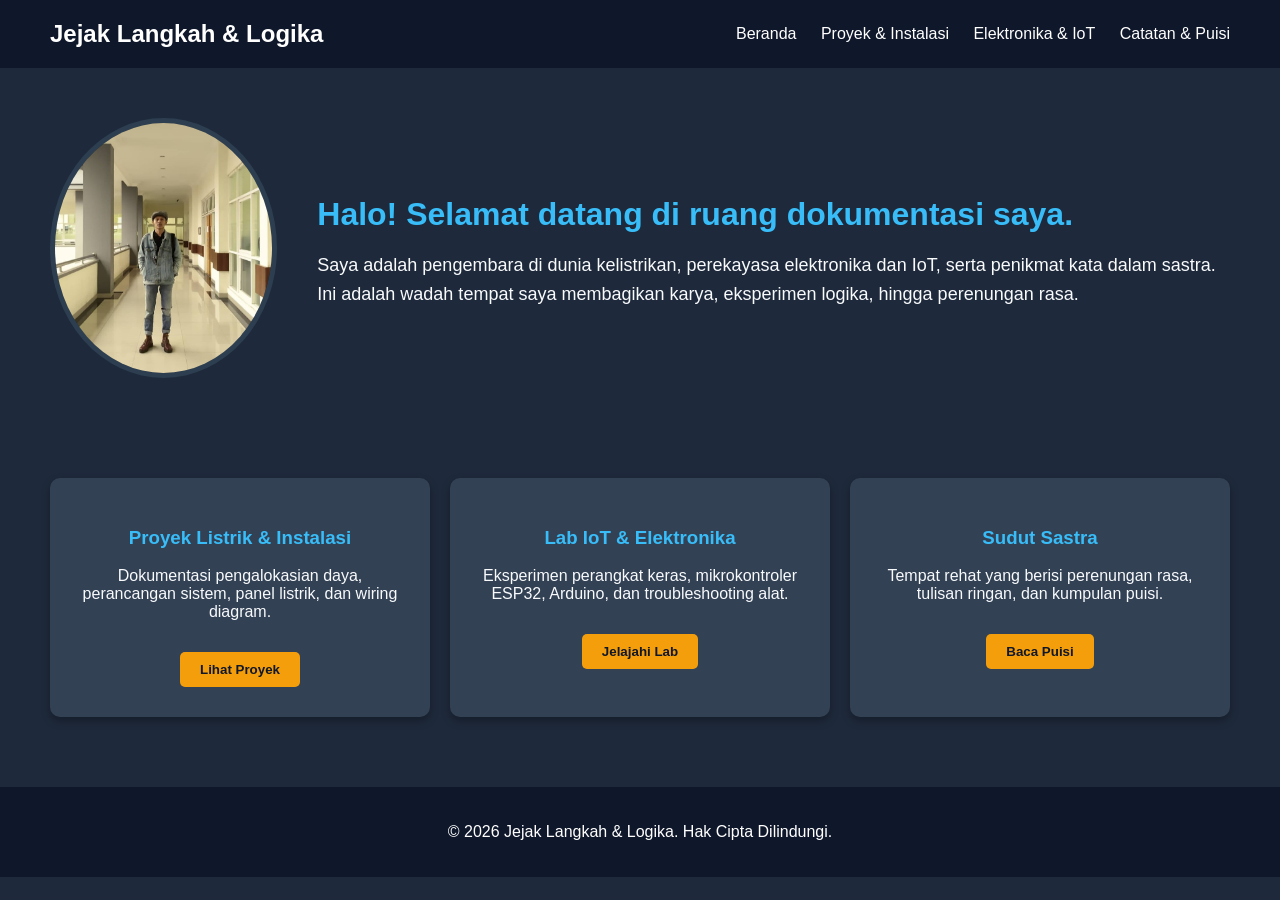
==== index.html @ e81bad0b "Add files via upload" ====
<!DOCTYPE html>
<html>
  <head>
    <title>Jejak Langkah & Logika</title>
    <!-- Menyambungkan ke file CSS -->
    <link rel="stylesheet" href="style.css">
  </head>
  <body>
    
    <!-- BAGIAN 1: HEADER (Navigasi Atas) -->
    <header class="bagian-header">
      <div class="logo">Jejak Langkah & Logika</div>
      <nav class="navigasi">
        <a href="#">Beranda</a>
        <a href="#">Proyek & Instalasi</a>
        <a href="#">Elektronika & IoT</a>
        <a href="#">Catatan & Puisi</a>
      </nav>
    </header>

    <!-- BAGIAN 2: HERO SECTION (Sambutan & Profil) -->
    <section class="bagian-hero">
      <img src="punk.jpg.jpeg" alt="Foto Profil" class="foto-profil">
      <div class="teks-sambutan">
        <h2>Halo! Selamat datang di ruang dokumentasi saya.</h2>
        <p>Saya adalah pengembara di dunia kelistrikan, perekayasa elektronika dan IoT, serta penikmat kata dalam sastra. Ini adalah wadah tempat saya membagikan karya, eksperimen logika, hingga perenungan rasa.</p>
      </div>
    </section>

    <!-- BAGIAN 3: KONTEN UTAMA (3 Kotak Hobi) -->
    <section class="bagian-konten">
      
      <!-- Kotak 1: Listrik -->
      <div class="kotak-hobi">
        <h3>Proyek Listrik & Instalasi</h3>
        <p>Dokumentasi pengalokasian daya, perancangan sistem, panel listrik, dan wiring diagram.</p>
        <button class="tombol-aksi" onclick="window.location.href='proyek.html'">Lihat Proyek</button>
      </div>

      <!-- Kotak 2: Elektronika/IoT -->
      <div class="kotak-hobi">
        <h3>Lab IoT & Elektronika</h3>
        <p>Eksperimen perangkat keras, mikrokontroler ESP32, Arduino, dan troubleshooting alat.</p>
        <button class="tombol-aksi" onclick="window.location.href='lab-iot.html'">Jelajahi Lab</button>
      </div>

      <!-- Kotak 3: Puisi -->
      <div class="kotak-hobi">
        <h3>Sudut Sastra</h3>
        <p>Tempat rehat yang berisi perenungan rasa, tulisan ringan, dan kumpulan puisi.</p>
        <button class="tombol-aksi" onclick="window.location.href='puisi.html'">Baca Puisi</button>
      </div>

    </section>

    <!-- BAGIAN 4: FOOTER (Penutup Bawah) -->
    <footer class="bagian-footer">
      <p>&copy; 2026 Jejak Langkah & Logika. Hak Cipta Dilindungi.</p>
    </footer>

  </body>
</html>
---- style.css ----
/* Pengaturan Dasar */
body {
  font-family: Arial, sans-serif;
  margin: 0;
  background-color: #1e293b; /* Warna latar gelap elegan (Slate) */
  color: #f8fafc; /* Warna teks putih redup agar mata tidak lelah */
}

/* 1. HEADER */
.bagian-header {
  background-color: #0f172a; /* Biru sangat gelap (Midnight) */
  color: white;
  display: flex; 
  justify-content: space-between; 
  padding: 20px 50px;
  align-items: center;
}

.logo {
  font-size: 24px;
  font-weight: bold;
}

.navigasi a {
  color: white;
  text-decoration: none;
  margin-left: 20px;
  font-size: 16px;
}

/* 2. HERO SECTION */
.bagian-hero {
  display: flex; 
  padding: 50px;
  background-color: transparent; /* Mengubah putih menjadi tembus pandang */
  align-items: center;
}

.foto-profil {
  width: 250px;
  height: 250px;
  border-radius: 50%; /* Mengubah foto menjadi lingkaran */
  object-fit: cover;
  margin-right: 40px;
  border: 5px solid #2c3e50;
}

.teks-sambutan h2 {
  font-size: 32px;
  margin-bottom: 10px;
  color: #38bdf8; /* Warna biru terang/neon */
}

.teks-sambutan p {
  font-size: 18px;
  line-height: 1.6;
}

/* 3. KONTEN UTAMA (3 Kotak) */
.bagian-konten {
  display: flex; 
  justify-content: space-around; 
  padding: 50px;
  gap: 20px;
}

.kotak-hobi {
  background-color: #334155; /* Abu-abu kebiruan untuk membedakan dari latar */
  padding: 30px;
  border-radius: 10px;
  box-shadow: 0 4px 8px rgba(0,0,0,0.3); /* Bayangan sedikit ditebalkan */
  width: 30%;
  text-align: center;
}

.kotak-hobi h3 {
  color: #38bdf8; /* Biru terang menyerupai lampu LED/Listrik */
}

.tombol-aksi {
  background-color: #f59e0b; /* Kuning keemasan/Tembaga */
  color: #0f172a; /* Teks tombol warna gelap agar kontras */
  border: none;
  padding: 10px 20px;
  border-radius: 5px;
  cursor: pointer;
  margin-top: 15px;
  font-weight: bold;
}

/* Tambahan efek: Tombol menyala saat disentuh mouse */
.tombol-aksi:hover {
  background-color: #fbbf24;
}

/* 4. FOOTER */
.bagian-footer {
  text-align: center;
  padding: 20px;
  background-color: #0f172a; /* Samakan dengan header */
  color: white;
  margin-top: 20px;
}

/* ========================================= */
/* SENSOR RESPONSIVE (TAMPILAN KHUSUS HP)    */
/* ========================================= */
@media (max-width: 768px) {
  
  /* 1. Header (Menu) disusun ke bawah agar tidak tabrakan */
  .bagian-header {
    flex-direction: column;
    text-align: center;
    gap: 15px; /* Memberi jarak antara logo dan menu */
  }

  /* 2. Hero (Foto & Sapaan) disusun ke bawah */
  .bagian-hero {
    flex-direction: column;
    text-align: center;
    padding: 30px 20px;
  }
  
  .foto-profil {
    margin-right: 0; /* Menghilangkan jarak kanan */
    margin-bottom: 20px; /* Memberi jarak di bawah foto */
  }

  /* 3. KONTEN UTAMA (3 Kotak) disusun dari atas ke bawah */
  .bagian-konten {
    flex-direction: column; /* Ini adalah sakelar pengubah arahnya */
    padding: 20px;
  }

  .kotak-hobi {
    width: 100%; /* Kotak akan melebar memenuhi layar HP secara penuh */
    box-sizing: border-box; /* Agar padding tidak merusak lebar */
  }
}
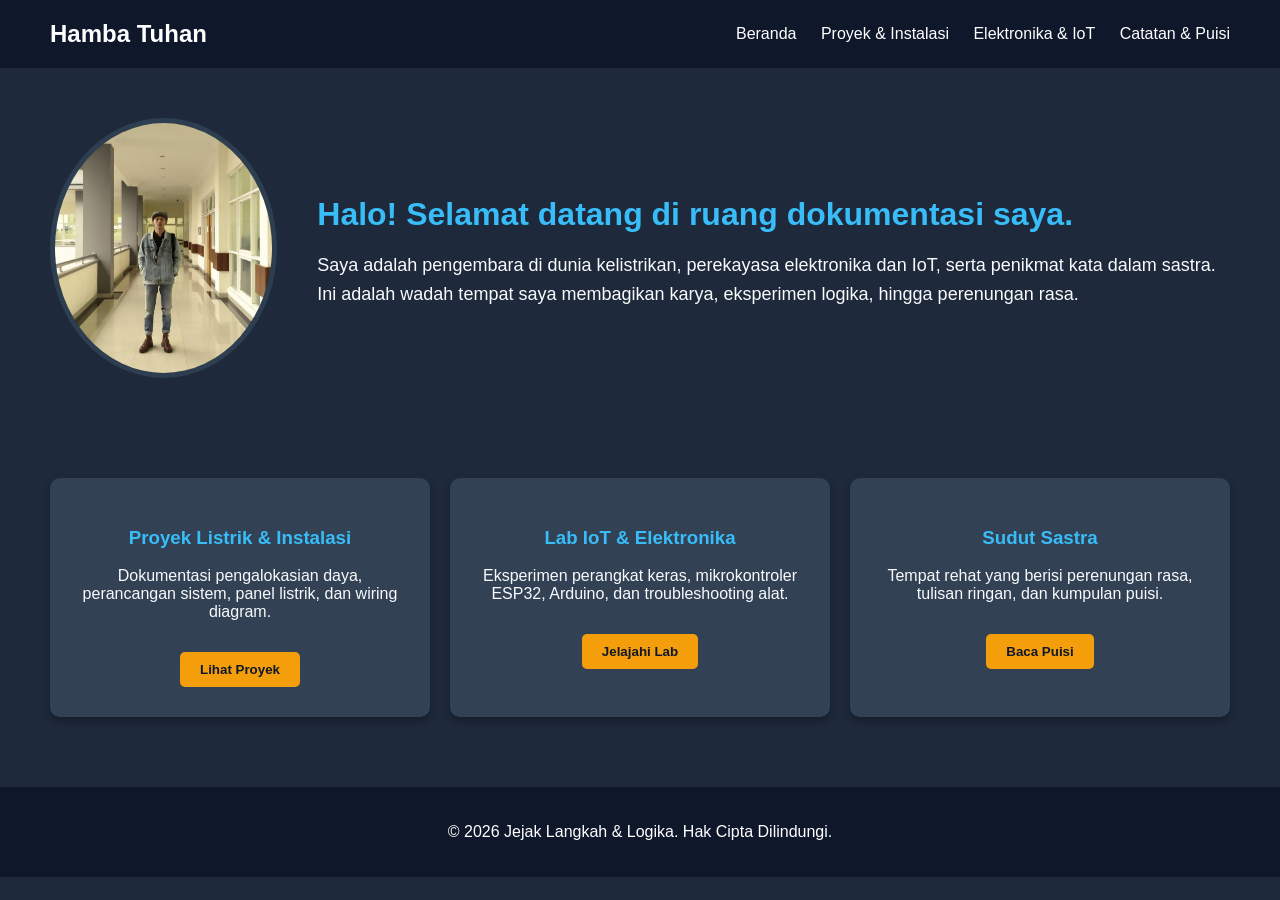
==== commit ed350440: "edit header 1st" ====
--- a/index.html
+++ b/index.html
@@ -1,7 +1,7 @@
 <!DOCTYPE html>
 <html>
   <head>
-    <title>Jejak Langkah & Logika</title>
+    <title>Hamba Tuhan</title>
     <!-- Menyambungkan ke file CSS -->
     <link rel="stylesheet" href="style.css">
   </head>
@@ -9,7 +9,7 @@
     
     <!-- BAGIAN 1: HEADER (Navigasi Atas) -->
     <header class="bagian-header">
-      <div class="logo">Jejak Langkah & Logika</div>
+      <div class="logo">Hamba Tuhan</div>
       <nav class="navigasi">
         <a href="#">Beranda</a>
         <a href="#">Proyek & Instalasi</a>
